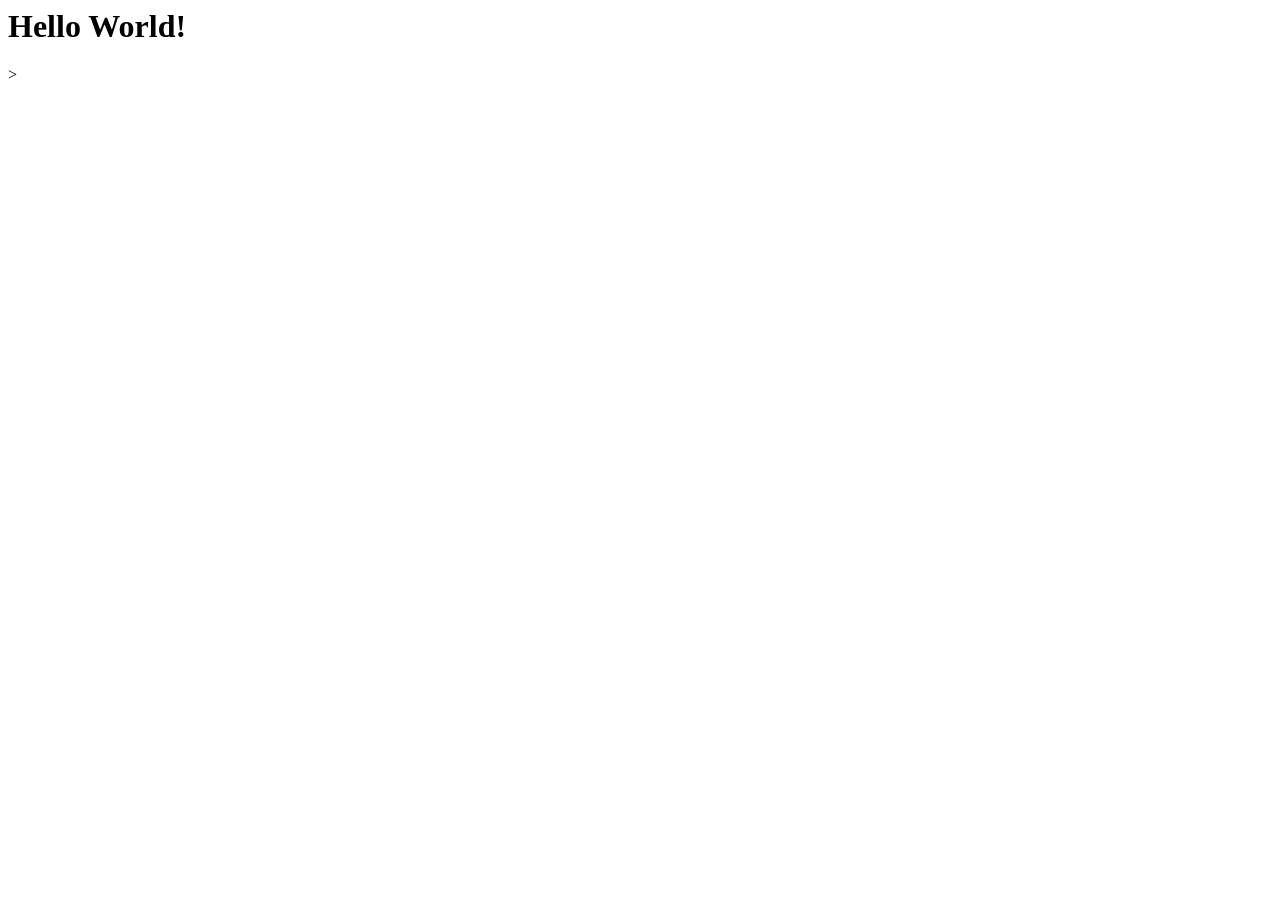
==== index.html @ ef7dfd7e "initial commit" ====
<html lang="en">
<head>
    <meta charset="UTF-8">
    <meta name="viewport" content="width=device-width, initial-scale=1.0">
    <title>Hello World</title>
</head>
<body>
    <h1>Hello World!</h1>>
</body>
</html>
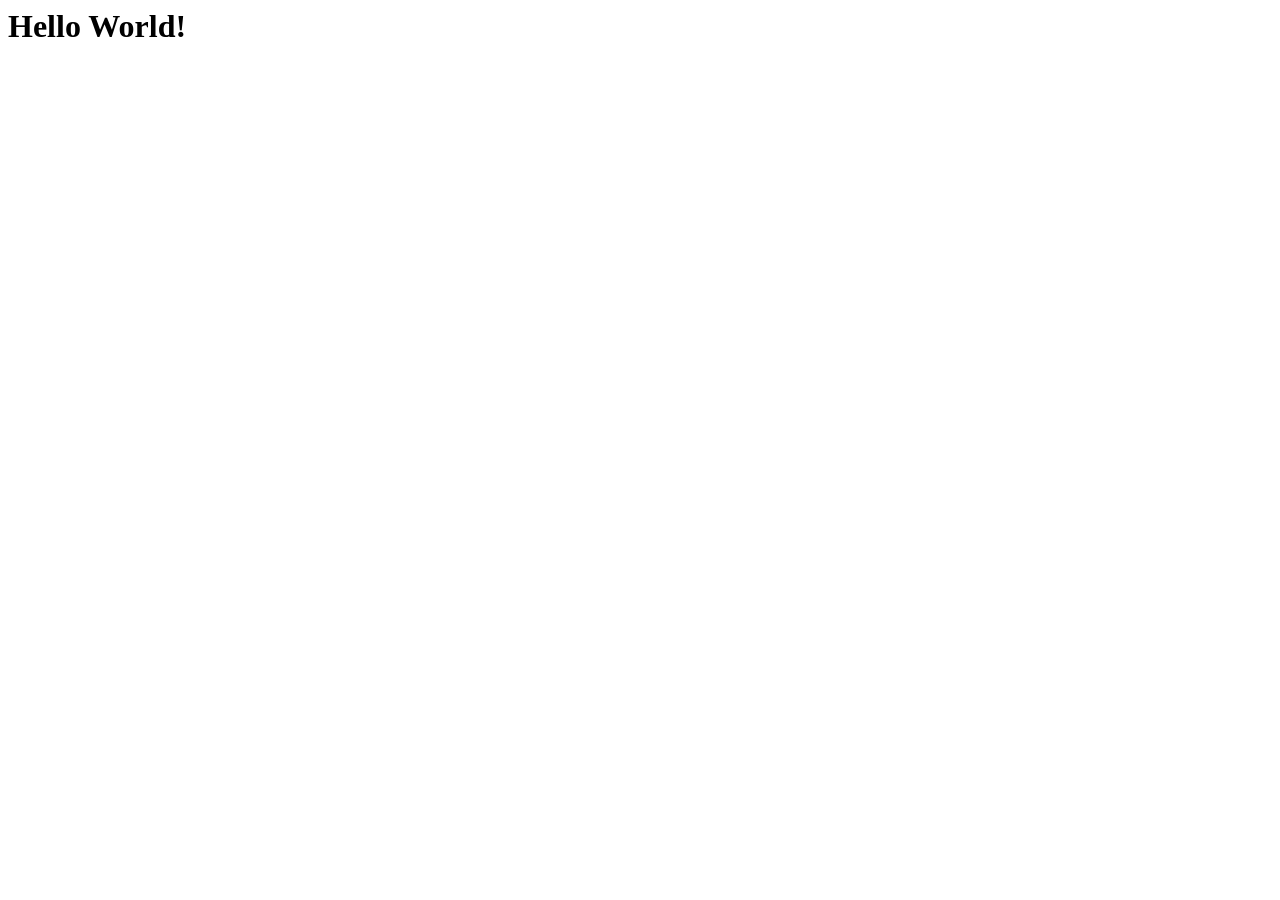
==== commit d141b363: "Update index.html" ====
--- a/index.html
+++ b/index.html
@@ -5,6 +5,6 @@
     <title>Hello World</title>
 </head>
 <body>
-    <h1>Hello World!</h1>>
+    <h1>Hello World!</h1>
 </body>
-</html>+</html>
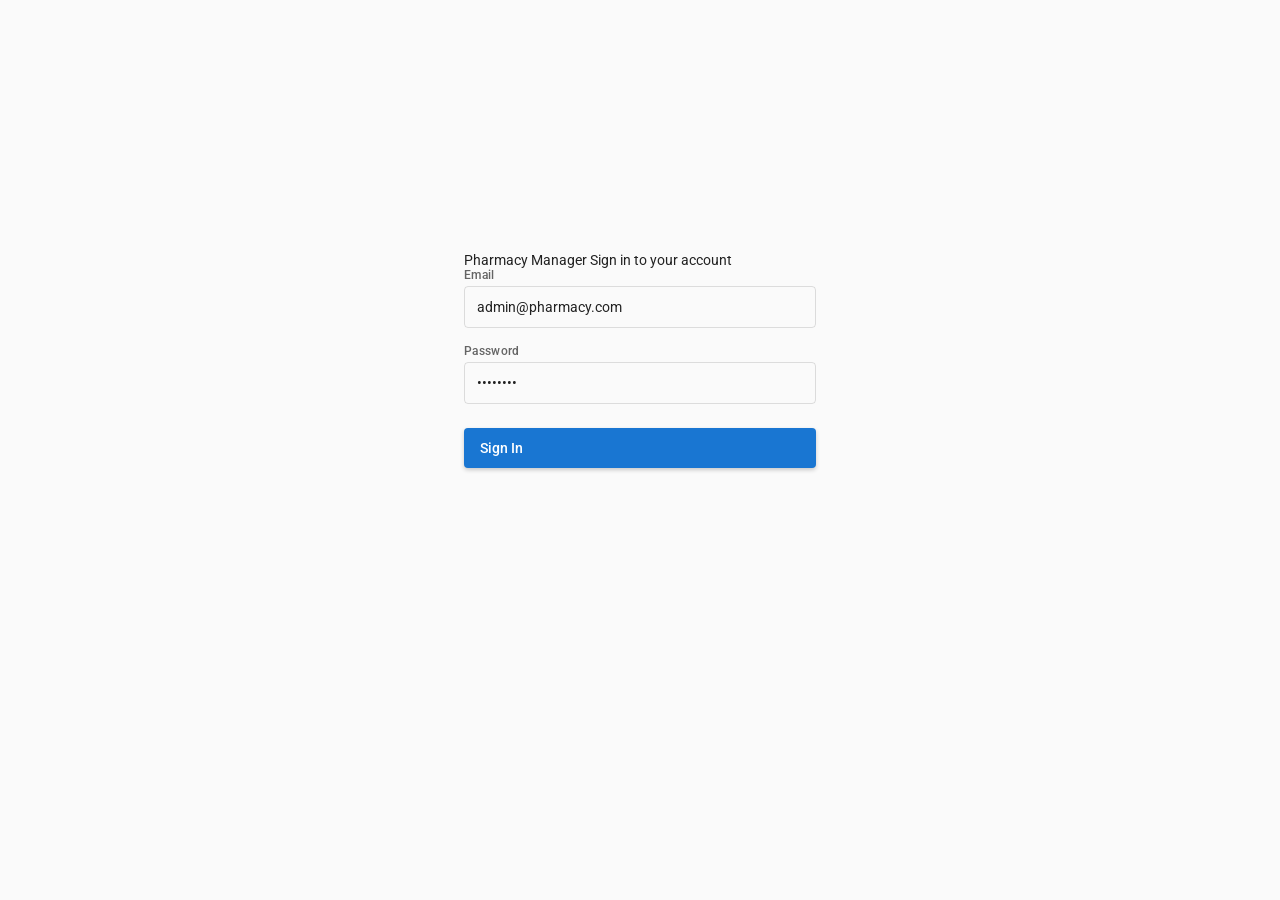
==== commit 248a649c: "Add files via upload" ====
--- a/index.html
+++ b/index.html
@@ -1,10 +1,193 @@
+<!DOCTYPE html>
 <html lang="en">
 <head>
-    <meta charset="UTF-8">
-    <meta name="viewport" content="width=device-width, initial-scale=1.0">
-    <title>Hello World</title>
+  <meta charset="UTF-8">
+  <meta name="viewport" content="width=device-width, initial-scale=1.0">
+  <title>Pharmacy Manager</title>
+  <link href="https://fonts.googleapis.com/css2?family=Roboto:wght@300;400;500;700&display=swap" rel="stylesheet">
+  <link href="https://fonts.googleapis.com/icon?family=Material+Icons" rel="stylesheet">
+  <link rel="stylesheet" href="styles.css">
 </head>
 <body>
-    <h1>Hello World!</h1>
+  <div id="app">
+    <!-- Login Screen -->
+    <div id="login-screen">
+      <div class="login-container">
+        <mat-card class="login-card">
+          <mat-card-header>
+            <mat-card-title>Pharmacy Manager</mat-card-title>
+            <mat-card-subtitle>Sign in to your account</mat-card-subtitle>
+          </mat-card-header>
+          <mat-card-content>
+            <form id="login-form">
+              <div class="form-field">
+                <label>Email</label>
+                <div class="input-wrapper">
+                  <input type="email" id="email" value="admin@pharmacy.com" placeholder="admin@pharmacy.com">
+                </div>
+                <div class="field-error hidden" id="email-error">Email is required</div>
+              </div>
+              <div class="form-field">
+                <label>Password</label>
+                <div class="input-wrapper">
+                  <input type="password" id="password" value="admin123" placeholder="Enter password">
+                </div>
+                <div class="field-error hidden" id="pass-error">Password is required</div>
+              </div>
+              <div id="login-error" class="error-message hidden"></div>
+              <button type="submit" class="mat-raised-button mat-primary" id="login-btn">
+                <span id="login-btn-text">Sign In</span>
+              </button>
+            </form>
+          </mat-card-content>
+        </mat-card>
+      </div>
+    </div>
+
+    <!-- Main App -->
+    <div id="main-app" class="hidden">
+      <!-- Top Toolbar -->
+      <mat-toolbar color="primary" class="top-toolbar">
+        <button class="toolbar-menu-btn" id="menu-toggle" aria-label="Toggle menu">
+          <span class="material-icons">menu</span>
+        </button>
+        <span class="toolbar-title">Pharmacy Manager</span>
+        <span class="toolbar-spacer"></span>
+        <span class="toolbar-indicator" id="health-indicator">
+          <span class="material-icons" style="color:#4caf50;font-size:18px;">check_circle</span>
+        </span>
+        <span class="api-version">API v1.0</span>
+        <span class="toolbar-divider"></span>
+        <button class="toolbar-user-btn" id="user-menu-btn">
+          <span class="material-icons">account_circle</span>
+          <span class="user-email" id="user-email">admin@pharmacy.com</span>
+          <span class="material-icons" style="font-size:18px;">arrow_drop_down</span>
+        </button>
+      </mat-toolbar>
+
+      <!-- Desktop Layout -->
+      <div class="app-layout" id="app-layout">
+        <!-- Sidebar -->
+        <aside class="desktop-sidebar" id="sidebar">
+          <nav class="sidebar-nav">
+            <a class="nav-item active" data-page="dashboard">
+              <span class="material-icons nav-icon">dashboard</span>
+              <span class="nav-label">Dashboard</span>
+            </a>
+            <a class="nav-item" data-page="inventory">
+              <span class="material-icons nav-icon">inventory_2</span>
+              <span class="nav-label">Inventory</span>
+            </a>
+            <a class="nav-item" data-page="products">
+              <span class="material-icons nav-icon">medication</span>
+              <span class="nav-label">Products</span>
+            </a>
+            <a class="nav-item" data-page="transactions">
+              <span class="material-icons nav-icon">swap_vert</span>
+              <span class="nav-label">Transactions</span>
+            </a>
+            <a class="nav-item" data-page="pos">
+              <span class="material-icons nav-icon">point_of_sale</span>
+              <span class="nav-label">POS</span>
+            </a>
+            <a class="nav-item" data-page="sales">
+              <span class="material-icons nav-icon">receipt</span>
+              <span class="nav-label">Sales</span>
+            </a>
+            <a class="nav-item" data-page="purchase-orders">
+              <span class="material-icons nav-icon">receipt_long</span>
+              <span class="nav-label">Purchase Orders</span>
+            </a>
+            <a class="nav-item" data-page="suppliers">
+              <span class="material-icons nav-icon">business</span>
+              <span class="nav-label">Suppliers</span>
+            </a>
+            <a class="nav-item" data-page="customers">
+              <span class="material-icons nav-icon">people</span>
+              <span class="nav-label">Customers</span>
+            </a>
+            <a class="nav-item" data-page="prescriptions">
+              <span class="material-icons nav-icon">medication</span>
+              <span class="nav-label">Prescriptions</span>
+            </a>
+            <a class="nav-item" data-page="returns">
+              <span class="material-icons nav-icon">assignment_return</span>
+              <span class="nav-label">Returns</span>
+            </a>
+
+            <!-- Reports with submenu -->
+            <div class="nav-submenu">
+              <a class="nav-item" data-page="reports">
+                <span class="material-icons nav-icon">assessment</span>
+                <span class="nav-label">Reports</span>
+                <span class="material-icons arrow-right">chevron_right</span>
+              </a>
+              <div class="submenu-items" id="reports-submenu">
+                <a class="submenu-item" data-subpage="medicine-wise-sales"><span class="material-icons sub-icon">medication</span> Medicine-Wise Sales</a>
+                <a class="submenu-item" data-subpage="sales-report"><span class="material-icons sub-icon">bar_chart</span> Sales Report</a>
+                <a class="submenu-item" data-subpage="financial"><span class="material-icons sub-icon">account_balance</span> Financial Summary</a>
+                <a class="submenu-item" data-subpage="inventory-valuation"><span class="material-icons sub-icon">inventory</span> Inventory Valuation</a>
+                <a class="submenu-item" data-subpage="profit-loss"><span class="material-icons sub-icon">analytics</span> Profit &amp; Loss</a>
+                <a class="submenu-item" data-subpage="expiry-forecast"><span class="material-icons sub-icon">calendar_month</span> Expiry Forecast</a>
+                <a class="submenu-item" data-subpage="top-selling"><span class="material-icons sub-icon">trending_up</span> Top / Least Selling</a>
+                <a class="submenu-item" data-subpage="tax-report"><span class="material-icons sub-icon">receipt_long</span> Tax Report</a>
+              </div>
+            </div>
+
+            <div class="nav-divider"></div>
+
+            <a class="nav-item" data-page="audit-logs">
+              <span class="material-icons nav-icon">history</span>
+              <span class="nav-label">System Logs</span>
+            </a>
+
+            <!-- Settings with submenu -->
+            <div class="nav-submenu">
+              <a class="nav-item" data-page="settings">
+                <span class="material-icons nav-icon">settings</span>
+                <span class="nav-label">Settings</span>
+                <span class="material-icons arrow-right">chevron_right</span>
+              </a>
+              <div class="submenu-items" id="settings-submenu">
+                <a class="submenu-item" data-subpage="pharmacy-info"><span class="material-icons sub-icon">store</span> Pharmacy Info</a>
+                <a class="submenu-item" data-subpage="tax-config"><span class="material-icons sub-icon">percent</span> Tax Config</a>
+                <a class="submenu-item" data-subpage="coupons"><span class="material-icons sub-icon">redeem</span> Coupons</a>
+                <a class="submenu-item" data-subpage="backup"><span class="material-icons sub-icon">backup</span> Backup &amp; Restore</a>
+              </div>
+            </div>
+          </nav>
+
+          <div class="sidebar-footer">
+            <button id="logout-btn" class="logout-btn">
+              <span class="material-icons">logout</span>
+              <span class="nav-label">Logout</span>
+            </button>
+          </div>
+        </aside>
+
+        <!-- Main Content -->
+        <main class="desktop-content" id="desktop-content">
+          <div class="page-container" id="content-area">
+          </div>
+        </main>
+      </div>
+    </div>
+  </div>
+
+  <div class="modal-overlay hidden" id="modal-overlay">
+    <div class="modal" id="modal">
+      <div class="modal-header">
+        <h3 id="modal-title"></h3>
+        <button class="modal-close-btn" id="modal-close">&times;</button>
+      </div>
+      <div class="modal-body" id="modal-body"></div>
+      <div class="modal-footer" id="modal-footer">
+        <button class="mat-stroked-button" id="modal-cancel">Cancel</button>
+        <button class="mat-raised-button mat-primary" id="modal-save">Save</button>
+      </div>
+    </div>
+  </div>
+
+  <script src="app.js"></script>
 </body>
 </html>
--- a/styles.css
+++ b/styles.css
@@ -0,0 +1,422 @@
+/* ===== Reset & Base ===== */
+*, *::before, *::after { margin: 0; padding: 0; box-sizing: border-box; }
+html, body { height: 100%; }
+body {
+  font-family: Roboto, 'Helvetica Neue', sans-serif;
+  font-size: 14px;
+  color: rgba(0,0,0,0.87);
+  background: #fafafa;
+  -webkit-font-smoothing: antialiased;
+}
+a { text-decoration: none; color: inherit; cursor: pointer; }
+button { cursor: pointer; font-family: inherit; border: none; background: none; }
+input, select, textarea { font-family: inherit; }
+table { border-collapse: collapse; width: 100%; }
+.hidden { display: none !important; }
+
+/* ===== Material Design System (Azure-Blue inspired) ===== */
+.mat-primary { background: #1976d2 !important; color: #fff !important; }
+.mat-stroked-button {
+  background: transparent; border: 1px solid rgba(0,0,0,0.12); border-radius: 4px;
+  padding: 0 16px; height: 36px; line-height: 34px; font-size: 14px; font-weight: 500;
+  color: rgba(0,0,0,0.87); cursor: pointer; transition: background 0.2s;
+}
+.mat-stroked-button:hover { background: rgba(0,0,0,0.04); }
+.mat-raised-button {
+  border: none; border-radius: 4px; padding: 0 16px; height: 36px; line-height: 36px;
+  font-size: 14px; font-weight: 500; cursor: pointer; display: inline-flex;
+  align-items: center; gap: 8px; transition: box-shadow 0.2s;
+  box-shadow: 0 2px 4px rgba(0,0,0,0.2);
+}
+.mat-raised-button:hover { box-shadow: 0 4px 8px rgba(0,0,0,0.3); }
+.mat-icon { font-size: 24px; width: 24px; height: 24px; display: inline-flex; align-items: center; justify-content: center; }
+.mat-card {
+  background: #fff; border-radius: 4px; box-shadow: 0 2px 4px rgba(0,0,0,0.08);
+  padding: 16px; transition: box-shadow 0.15s;
+}
+.mat-card-header { margin-bottom: 16px; }
+.mat-card-title { font-size: 20px; font-weight: 500; color: rgba(0,0,0,0.87); }
+.mat-card-subtitle { font-size: 14px; color: rgba(0,0,0,0.54); margin-top: 4px; }
+.mat-card-content { font-size: 14px; }
+
+/* ===== Form Fields (outline style) ===== */
+.form-field { margin-bottom: 16px; }
+.form-field label {
+  display: block; font-size: 12px; font-weight: 500; color: rgba(0,0,0,0.6);
+  margin-bottom: 4px; letter-spacing: 0.3px;
+}
+.input-wrapper {
+  border: 1px solid rgba(0,0,0,0.12); border-radius: 4px; padding: 0 12px;
+  display: flex; align-items: center; transition: border-color 0.2s;
+}
+.input-wrapper:focus-within { border-color: #1976d2; border-width: 2px; padding: 0 11px; }
+.input-wrapper input, .input-wrapper select, .input-wrapper textarea {
+  width: 100%; border: none; outline: none; font-size: 14px; padding: 12px 0;
+  background: transparent; color: rgba(0,0,0,0.87);
+}
+.input-wrapper select { padding: 11px 0; }
+.field-error { font-size: 12px; color: #f44336; margin-top: 4px; }
+.error-message {
+  color: #f44336; font-size: 14px; margin-bottom: 16px; padding: 10px 14px;
+  background: #fce4ec; border-radius: 6px; display: flex; align-items: center; gap: 8px;
+}
+
+/* ===== Login ===== */
+.login-container {
+  display: flex; justify-content: center; align-items: center; min-height: 80vh;
+  background: #fafafa;
+}
+.login-card { max-width: 400px; width: 100%; padding: 24px; }
+.login-card .mat-raised-button { width: 100%; height: 40px; margin-top: 8px; }
+
+/* ===== Top Toolbar ===== */
+.top-toolbar {
+  display: flex; align-items: center; height: 56px; padding: 0 16px;
+  background: #1976d2; color: #fff; box-shadow: 0 2px 4px rgba(0,0,0,0.2);
+  position: relative; z-index: 10;
+}
+.toolbar-menu-btn {
+  width: 40px; height: 40px; display: flex; align-items: center; justify-content: center;
+  border-radius: 50%; color: #fff; margin-right: 8px;
+}
+.toolbar-menu-btn:hover { background: rgba(255,255,255,0.1); }
+.toolbar-title { font-size: 20px; font-weight: 500; letter-spacing: 0.3px; }
+.toolbar-spacer { flex: 1; }
+.toolbar-indicator { display: flex; align-items: center; gap: 4px; margin-right: 8px; }
+.api-version { font-size: 12px; opacity: 0.8; margin-right: 8px; }
+.toolbar-divider {
+  width: 1px; height: 24px; background: rgba(255,255,255,0.3); margin: 0 8px;
+}
+.toolbar-user-btn {
+  display: flex; align-items: center; gap: 4px; color: #fff; padding: 4px 8px;
+  border-radius: 4px; font-size: 14px;
+}
+.toolbar-user-btn:hover { background: rgba(255,255,255,0.1); }
+.user-email { font-size: 13px; }
+
+/* ===== Layout ===== */
+#main-app { display: flex; flex-direction: column; height: 100vh; }
+.app-layout { flex: 1; display: flex; overflow: hidden; }
+
+/* ===== Sidebar ===== */
+.desktop-sidebar {
+  width: 240px; flex-shrink: 0; background: #fafafa;
+  border-right: 1px solid rgba(0,0,0,0.08);
+  display: flex; flex-direction: column; overflow: hidden;
+  transition: width 0.2s ease;
+}
+.sidebar-nav { flex: 1; overflow-y: auto; padding: 8px 0; }
+.nav-item {
+  display: flex; align-items: center; gap: 12px; padding: 10px 16px;
+  color: rgba(0,0,0,0.6); font-size: 14px; font-weight: 500; cursor: pointer;
+  border-left: 3px solid transparent; transition: all 0.15s;
+  position: relative; white-space: nowrap;
+}
+.nav-item:hover { background: rgba(0,0,0,0.04); color: rgba(0,0,0,0.87); }
+.nav-item.active {
+  background: rgba(0,0,0,0.04); color: #1976d2; border-left-color: #1976d2;
+}
+.nav-icon { font-size: 20px; width: 20px; height: 20px; color: rgba(0,0,0,0.54); flex-shrink: 0; }
+.nav-item.active .nav-icon { color: #1976d2; }
+.nav-label { overflow: hidden; text-overflow: ellipsis; }
+.arrow-right {
+  position: absolute; right: 8px; top: 50%; transform: translateY(-50%);
+  font-size: 18px; transition: transform 0.2s;
+}
+.arrow-right.open { transform: translateY(-50%) rotate(90deg); }
+
+/* Submenu */
+.nav-submenu { position: relative; }
+.submenu-items {
+  display: none; background: #fff; padding: 4px 0;
+  border-bottom: 1px solid rgba(0,0,0,0.04);
+}
+.submenu-items.open { display: block; }
+.submenu-item {
+  display: flex; align-items: center; gap: 12px; padding: 8px 16px 8px 48px;
+  font-size: 13px; color: rgba(0,0,0,0.6); cursor: pointer; transition: background 0.15s;
+}
+.submenu-item:hover { background: rgba(0,0,0,0.04); color: rgba(0,0,0,0.87); }
+.sub-icon { font-size: 18px; width: 18px; height: 18px; }
+.nav-divider { height: 1px; background: rgba(0,0,0,0.08); margin: 8px 16px; }
+
+/* Sidebar Footer */
+.sidebar-footer { border-top: 1px solid rgba(0,0,0,0.08); padding: 8px 0; }
+.logout-btn {
+  display: flex; align-items: center; gap: 12px; padding: 10px 16px;
+  width: 100%; color: rgba(0,0,0,0.6); font-size: 14px; font-weight: 500;
+  border: none; background: none; cursor: pointer; transition: background 0.15s;
+}
+.logout-btn:hover { background: rgba(0,0,0,0.04); color: rgba(0,0,0,0.87); }
+
+/* Sidebar collapsed state */
+.desktop-sidebar.collapsed { width: 64px; }
+.desktop-sidebar.collapsed .nav-label,
+.desktop-sidebar.collapsed .arrow-right,
+.desktop-sidebar.collapsed .sidebar-footer .nav-label,
+.desktop-sidebar.collapsed .logout-btn .nav-label { display: none; }
+.desktop-sidebar.collapsed .nav-item { justify-content: center; padding: 10px 0; border-left-width: 0; }
+.desktop-sidebar.collapsed .nav-icon { margin: 0; }
+.desktop-sidebar.collapsed .submenu-items { display: none !important; }
+.desktop-sidebar.collapsed .logout-btn { justify-content: center; }
+
+/* ===== Desktop Content ===== */
+.desktop-content {
+  flex: 1; overflow: auto; padding: 16px; background: #fafafa;
+}
+.page-container { max-width: 1200px; margin: 0 auto; }
+
+/* ===== Dashboard Stats Grid ===== */
+.stats-grid {
+  display: grid; grid-template-columns: repeat(auto-fill, minmax(200px, 1fr));
+  gap: 16px; margin-top: 16px;
+}
+.stat-card { text-align: center; cursor: default; padding: 20px 16px; }
+.stat-card.clickable { cursor: pointer; }
+.stat-card.clickable:hover {
+  transform: translateY(-2px); box-shadow: 0 4px 12px rgba(0,0,0,0.15);
+}
+.stat-icon { font-size: 36px; height: 36px; width: 36px; margin-bottom: 8px; display: inline-block; }
+.stat-icon.blue { color: #1976d2; }
+.stat-icon.orange { color: #e65100; }
+.stat-icon.green { color: #2e7d32; }
+.stat-icon.red { color: #c62828; }
+.stat-icon.purple { color: #6a1b9a; }
+.stat-icon.brown { color: #5d4037; }
+.stat-value {
+  font-size: 28px; font-weight: 700; color: #1976d2; margin: 8px 0 4px;
+}
+.stat-value.warn { color: #e65100; }
+.stat-value.danger { color: #c62828; }
+.stat-label {
+  font-size: 12px; color: rgba(0,0,0,0.5); text-transform: uppercase;
+  letter-spacing: 0.5px; margin: 0;
+}
+
+/* ===== Page Headers ===== */
+.page-header {
+  display: flex; justify-content: space-between; align-items: center;
+  margin-bottom: 16px; flex-wrap: wrap; gap: 12px;
+}
+.page-header h1 { margin: 0; font-size: 24px; font-weight: 500; }
+.header-actions { display: flex; align-items: center; gap: 12px; }
+
+/* ===== Search Card ===== */
+.search-card { margin-bottom: 12px; padding: 12px 16px; }
+.search-field { width: 100%; }
+.search-actions { display: flex; justify-content: flex-end; margin-top: 8px; }
+
+/* ===== Table Wrapper ===== */
+.table-wrapper { overflow-x: auto; margin-top: 0; }
+table th {
+  text-align: left; padding: 12px 16px; font-size: 12px; font-weight: 600;
+  color: rgba(0,0,0,0.54); border-bottom: 1px solid rgba(0,0,0,0.08);
+  white-space: nowrap; letter-spacing: 0.3px;
+}
+table td {
+  padding: 12px 16px; font-size: 14px; border-bottom: 1px solid rgba(0,0,0,0.06);
+  color: rgba(0,0,0,0.87);
+}
+table tr:hover td { background: rgba(0,0,0,0.02); }
+.empty-row {
+  text-align: center; padding: 24px; color: rgba(0,0,0,0.4);
+  font-style: italic; font-size: 14px;
+}
+
+/* ===== Status Badges ===== */
+.status-badge {
+  display: inline-block; padding: 2px 10px; border-radius: 12px;
+  font-size: 12px; font-weight: 600; white-space: nowrap;
+}
+.Completed, .Dispensed, .active, .Active, .FullyDispensed {
+  background: #e8f5e9; color: #2e7d32;
+}
+.Pending, .PartiallyDispensed {
+  background: #fff3e0; color: #e65100;
+}
+.Voided, .Cancelled, .Expired, .inactive {
+  background: #fbe9e7; color: #c62828;
+}
+.Submitted {
+  background: #e3f2fd; color: #1565c0;
+}
+.PartiallyReceived {
+  background: #fff8e1; color: #f57f17;
+}
+.Returned {
+  background: #f3e5f5; color: #6a1b9a;
+}
+.status-badge.success { background: #e8f5e9; color: #2e7d32; }
+.status-badge.warning { background: #fff3e0; color: #e65100; }
+.status-badge.danger { background: #fbe9e7; color: #c62828; }
+.status-badge.info { background: #e3f2fd; color: #1565c0; }
+
+/* ===== Cards ===== */
+.card { margin-bottom: 16px; }
+.card-header {
+  display: flex; justify-content: space-between; align-items: center;
+  margin-bottom: 12px;
+}
+.card-header h3 { font-size: 16px; font-weight: 500; }
+
+/* ===== Modals ===== */
+.modal-overlay {
+  position: fixed; top: 0; left: 0; width: 100%; height: 100%;
+  background: rgba(0,0,0,0.32); display: flex; align-items: center;
+  justify-content: center; z-index: 1000;
+}
+.modal {
+  background: #fff; border-radius: 4px; width: 540px; max-width: 90vw;
+  max-height: 85vh; overflow-y: auto; box-shadow: 0 8px 32px rgba(0,0,0,0.24);
+}
+.modal-header {
+  display: flex; justify-content: space-between; align-items: center;
+  padding: 16px 24px; border-bottom: 1px solid rgba(0,0,0,0.08);
+}
+.modal-header h3 { font-size: 20px; font-weight: 500; margin: 0; }
+.modal-close-btn {
+  font-size: 24px; color: rgba(0,0,0,0.4); width: 36px; height: 36px;
+  display: flex; align-items: center; justify-content: center; border-radius: 50%;
+}
+.modal-close-btn:hover { background: rgba(0,0,0,0.04); color: rgba(0,0,0,0.87); }
+.modal-body { padding: 20px 24px; }
+.modal-footer {
+  display: flex; justify-content: flex-end; gap: 8px;
+  padding: 12px 24px; border-top: 1px solid rgba(0,0,0,0.08);
+}
+
+/* ===== Form rows ===== */
+.form-row { display: flex; gap: 16px; margin-bottom: 16px; }
+.form-row .form-field { flex: 1; margin-bottom: 0; }
+
+/* ===== Actions bar ===== */
+.actions-bar {
+  display: flex; justify-content: space-between; align-items: center;
+  margin-bottom: 12px; flex-wrap: wrap; gap: 12px;
+}
+.actions-right { display: flex; gap: 8px; align-items: center; }
+
+/* ===== Pagination ===== */
+.pagination-bar {
+  display: flex; align-items: center; justify-content: space-between;
+  padding: 8px 0; font-size: 13px; color: rgba(0,0,0,0.54);
+}
+.pagination-controls { display: flex; align-items: center; gap: 4px; }
+.pagination-btn {
+  min-width: 36px; height: 36px; display: flex; align-items: center;
+  justify-content: center; border-radius: 4px; border: 1px solid rgba(0,0,0,0.12);
+  background: #fff; font-size: 13px; cursor: pointer; color: rgba(0,0,0,0.87);
+}
+.pagination-btn:hover { background: rgba(0,0,0,0.04); }
+.pagination-btn:disabled { opacity: 0.38; cursor: default; }
+
+/* ===== Price/Cell helpers ===== */
+.text-right { text-align: right; }
+.text-center { text-align: center; }
+.font-medium { font-weight: 500; }
+.font-bold { font-weight: 700; }
+.text-muted { color: rgba(0,0,0,0.54); font-size: 12px; }
+.mt-16 { margin-top: 16px; }
+.mb-16 { margin-bottom: 16px; }
+.flex { display: flex; }
+.flex-between { display: flex; justify-content: space-between; align-items: center; }
+.gap-8 { gap: 8px; }
+.gap-12 { gap: 12px; }
+.price { font-weight: 500; }
+
+/* ===== Two column layout ===== */
+.two-col { display: grid; grid-template-columns: 1fr 1fr; gap: 16px; }
+
+/* ===== Alerts ===== */
+.alert {
+  padding: 10px 14px; border-radius: 4px; font-size: 13px;
+  display: flex; align-items: center; gap: 8px; margin-bottom: 16px;
+}
+.alert-success { background: #e8f5e9; color: #2e7d32; border: 1px solid #c8e6c9; }
+.alert-warning { background: #fff3e0; color: #e65100; border: 1px solid #ffe0b2; }
+.alert-danger { background: #fbe9e7; color: #c62828; border: 1px solid #ffcdd2; }
+
+/* ===== Chart Bars ===== */
+.chart-bar {
+  display: flex; align-items: flex-end; gap: 8px; height: 180px;
+  padding: 12px 0;
+}
+.chart-bar-item { flex: 1; display: flex; flex-direction: column; align-items: center; gap: 4px; }
+.chart-bar-fill {
+  width: 80%; max-width: 40px; border-radius: 4px 4px 0 0;
+  background: #1976d2; min-height: 4px; transition: height 0.3s;
+}
+.chart-bar-label { font-size: 11px; color: rgba(0,0,0,0.54); text-align: center; }
+
+/* ===== POS Layout ===== */
+.pos-grid { display: grid; grid-template-columns: 1fr 380px; gap: 16px; }
+
+/* ===== Info rows ===== */
+.info-row { display: flex; padding: 8px 0; border-bottom: 1px solid rgba(0,0,0,0.04); }
+.info-label { width: 160px; font-size: 12px; font-weight: 500; color: rgba(0,0,0,0.54); flex-shrink: 0; }
+.info-value { flex: 1; font-size: 14px; }
+
+/* ===== Item lines ===== */
+.item-line {
+  display: flex; align-items: center; justify-content: space-between;
+  padding: 8px 12px; border-bottom: 1px solid rgba(0,0,0,0.04); font-size: 13px;
+}
+
+/* ===== Responsive ===== */
+@media (max-width: 767px) {
+  .desktop-sidebar { display: none; }
+  .desktop-content { padding: 8px; }
+  .stats-grid { grid-template-columns: repeat(auto-fill, minmax(160px, 1fr)); gap: 8px; }
+  .two-col { grid-template-columns: 1fr; }
+  .form-row { flex-direction: column; gap: 0; }
+  .pos-grid { grid-template-columns: 1fr; }
+  .modal { max-width: 100vw; border-radius: 0; }
+  .page-header { flex-direction: column; align-items: flex-start; }
+}
+
+/* ===== Loading ===== */
+.loading { text-align: center; padding: 40px; }
+.spinner {
+  width: 40px; height: 40px; border: 3px solid rgba(0,0,0,0.08);
+  border-top-color: #1976d2; border-radius: 50%; animation: spin 0.8s linear infinite;
+  margin: 0 auto 16px;
+}
+@keyframes spin { to { transform: rotate(360deg); } }
+
+/* ===== User Menu Dropdown ===== */
+.dropdown {
+  position: absolute; top: 48px; right: 16px; background: #fff; border-radius: 4px;
+  box-shadow: 0 4px 12px rgba(0,0,0,0.15); min-width: 180px; z-index: 200;
+  display: none;
+}
+.dropdown.open { display: block; }
+.dropdown-item {
+  display: flex; align-items: center; gap: 12px; padding: 12px 16px;
+  font-size: 14px; color: rgba(0,0,0,0.87); cursor: pointer;
+}
+.dropdown-item:hover { background: rgba(0,0,0,0.04); }
+
+/* ===== Mobile overlay sidebar ===== */
+.mobile-sidebar {
+  position: fixed; top: 56px; left: -280px; width: 280px; height: calc(100vh - 56px);
+  background: #fafafa; z-index: 100; transition: left 0.2s ease;
+  box-shadow: 2px 0 8px rgba(0,0,0,0.15); overflow-y: auto;
+}
+.mobile-sidebar.open { left: 0; }
+.mobile-overlay {
+  position: fixed; top: 0; left: 0; width: 100%; height: 100%;
+  background: rgba(0,0,0,0.32); z-index: 99; display: none;
+}
+.mobile-overlay.open { display: block; }
+
+/* ===== Tab bar (stock alerts) ===== */
+.tab-bar {
+  display: flex; border-bottom: 1px solid rgba(0,0,0,0.08); margin-bottom: 16px;
+}
+.tab-item {
+  padding: 12px 24px; font-size: 14px; font-weight: 500; color: rgba(0,0,0,0.54);
+  cursor: pointer; border-bottom: 2px solid transparent; margin-bottom: -1px;
+  transition: all 0.15s;
+}
+.tab-item:hover { color: rgba(0,0,0,0.87); background: rgba(0,0,0,0.02); }
+.tab-item.active { color: #1976d2; border-bottom-color: #1976d2; }
